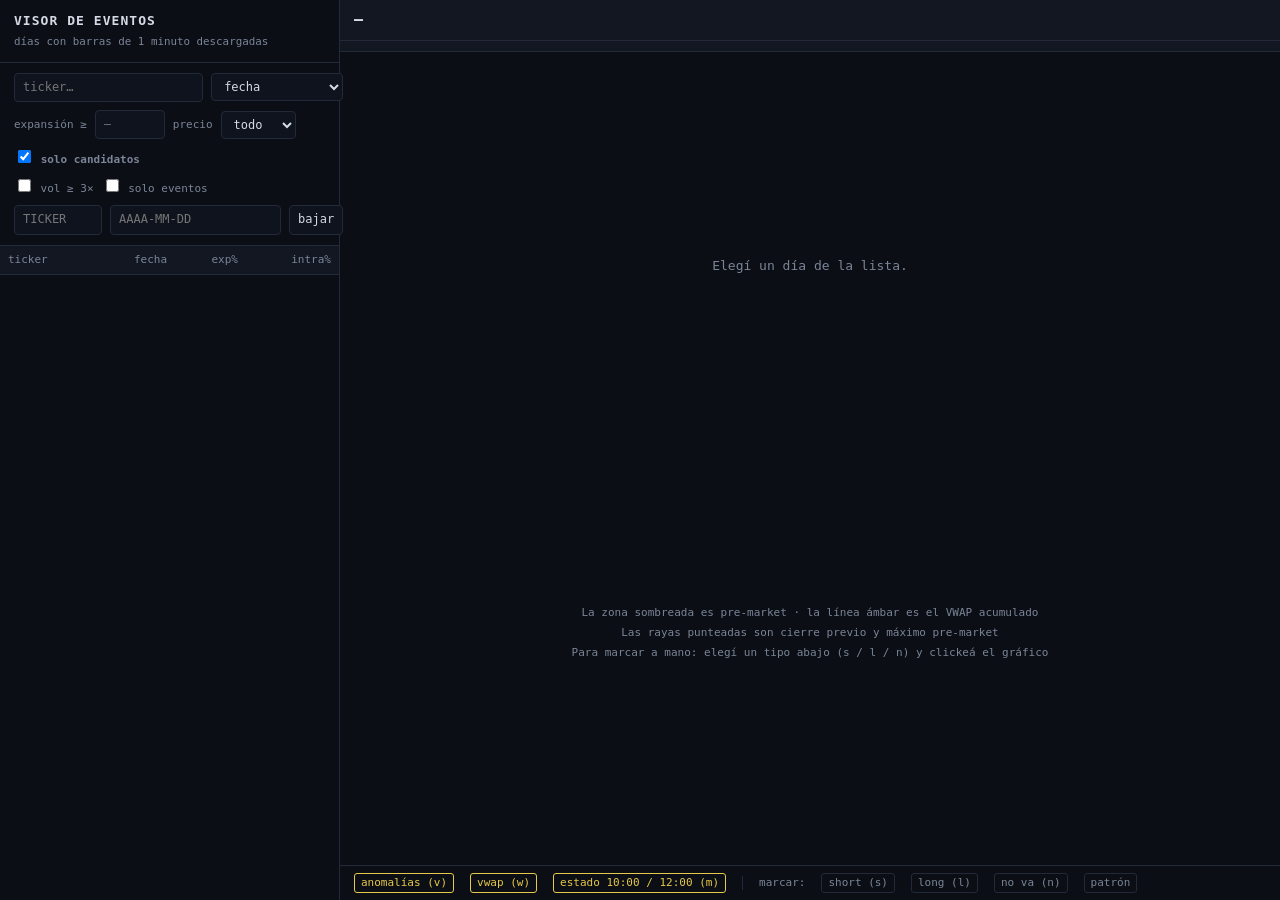
==== smallcaps/visor/static/index.html @ ee085adb "smallcaps: el visor arranca filtrado a candidatos — no ensuciar la muestra Pedido de Agus, y tiene r" ====
<!doctype html>
<html lang="es">
<head>
<meta charset="utf-8">
<meta name="viewport" content="width=device-width, initial-scale=1">
<title>Visor de eventos — small caps</title>
<style>
  :root{
    --bg:#0b0e14; --panel:#121722; --linea:#222938; --texto:#d5dae6;
    --tenue:#7b8598; --verde:#26a69a; --rojo:#ef5350; --ambar:#e6c84a;
    --pre:rgba(40,70,140,.20);
  }
  *{box-sizing:border-box}
  html,body{height:100%;margin:0}
  body{
    background:var(--bg); color:var(--texto);
    font:13px/1.45 ui-monospace,SFMono-Regular,Menlo,Consolas,monospace;
    display:grid; grid-template-columns:340px 1fr; overflow:hidden;
  }

  /* ---- panel izquierdo ---- */
  aside{border-right:1px solid var(--linea);display:flex;flex-direction:column;min-height:0}
  aside header{padding:12px 14px;border-bottom:1px solid var(--linea)}
  aside h1{margin:0;font-size:13px;letter-spacing:.08em;text-transform:uppercase}
  aside h1 small{display:block;color:var(--tenue);letter-spacing:0;text-transform:none;font-weight:400;margin-top:3px}

  .filtros{padding:10px 14px;border-bottom:1px solid var(--linea);display:grid;gap:8px}
  .fila{display:flex;gap:8px;align-items:center}
  input,select,button{
    background:#0e131d;color:var(--texto);border:1px solid var(--linea);
    border-radius:4px;padding:5px 8px;font:inherit;font-size:12px;min-width:0
  }
  input:focus,select:focus{outline:none;border-color:#3d4a63}
  button{cursor:pointer}
  button:hover{border-color:#3d4a63}
  label{color:var(--tenue);font-size:11px;white-space:nowrap}

  .lista{overflow:auto;flex:1;min-height:0}
  .lista table{width:100%;border-collapse:collapse}
  .lista th{
    position:sticky;top:0;background:var(--panel);color:var(--tenue);
    font-weight:400;font-size:11px;text-align:right;padding:6px 8px;
    border-bottom:1px solid var(--linea);cursor:pointer;user-select:none
  }
  .lista th:first-child{text-align:left}
  .lista th.orden{color:var(--texto)}
  .lista td{padding:5px 8px;text-align:right;border-bottom:1px solid #171d29;font-size:12px}
  .lista td:first-child{text-align:left;font-weight:600}
  .lista tr{cursor:pointer}
  .lista tr:hover{background:#161c28}
  .lista tr.sel{background:#1c2434}
  .pos{color:var(--verde)} .neg{color:var(--rojo)} .tenue{color:var(--tenue)}

  /* ---- panel derecho ---- */
  main{display:flex;flex-direction:column;min-width:0;min-height:0}
  .barra{
    display:flex;gap:18px;align-items:center;flex-wrap:wrap;
    padding:9px 14px;border-bottom:1px solid var(--linea);background:var(--panel)
  }
  .barra .tit{font-size:15px;font-weight:700;letter-spacing:.04em}
  .kpi{display:flex;flex-direction:column;line-height:1.25}
  .kpi b{font-size:13px;font-weight:600}
  .kpi span{font-size:10px;color:var(--tenue);text-transform:uppercase;letter-spacing:.05em}
  .sep{width:1px;align-self:stretch;background:var(--linea)}

  .lienzo{position:relative;flex:1;min-height:0}
  #chart{position:absolute;inset:0}
  #sombra{position:absolute;top:0;bottom:0;background:var(--pre);pointer-events:none;display:none}
  #vacio{
    position:absolute;inset:0;display:grid;place-items:center;
    color:var(--tenue);text-align:center;padding:40px;line-height:1.8
  }
  .pie{
    padding:7px 14px;border-top:1px solid var(--linea);color:var(--tenue);
    font-size:11px;display:flex;gap:16px;flex-wrap:wrap;align-items:center
  }
  .pie b{color:var(--texto);font-weight:600}
  .chip{border:1px solid var(--linea);border-radius:3px;padding:1px 6px;cursor:pointer}
  .chip.on{border-color:var(--ambar);color:var(--ambar)}
  .sepv{width:1px;height:14px;background:var(--linea);display:inline-block}
  /* El embudo: cada paso con su estado, para ver dónde se cae un día. */
  .embudo{display:flex;gap:5px;align-items:center;flex-wrap:wrap}
  .paso{
    font-size:10px;padding:1px 6px;border-radius:3px;border:1px solid var(--linea);
    color:var(--tenue);text-transform:uppercase;letter-spacing:.04em
  }
  .paso.si{border-color:var(--verde);color:var(--verde)}
  .paso.no{border-color:var(--rojo);color:var(--rojo);opacity:.75}

  /* Ventana angosta: la lista pasa arriba y el gráfico se queda con el resto.
     Sin esto, con menos de 900px el gráfico queda directamente fuera de pantalla. */
  @media (max-width:900px){
    body{grid-template-columns:1fr;grid-template-rows:auto 1fr}
    aside{border-right:none;border-bottom:1px solid var(--linea);max-height:45vh}
    .barra{gap:12px;font-size:12px}
  }
</style>
</head>
<body>
<aside>
  <header>
    <h1>Visor de eventos
      <small>días con barras de 1 minuto descargadas</small>
    </h1>
  </header>

  <div class="filtros">
    <div class="fila">
      <input id="q" placeholder="ticker…" style="flex:1">
      <select id="orden" title="ordenar por">
        <option value="d">fecha</option>
        <option value="expansion">expansión</option>
        <option value="intradia">intradía</option>
        <option value="ratio_vol">vol vs previo</option>
      </select>
    </div>
    <div class="fila">
      <label>expansión ≥</label>
      <input id="minExp" type="number" value="" placeholder="—" style="width:70px">
      <label>precio</label>
      <select id="banda">
        <option value="">todo</option>
        <option value="0,1">&lt; $1</option>
        <option value="1,3">$1–3</option>
        <option value="3,10">$3–10</option>
        <option value="10,99999">$10+</option>
      </select>
    </div>
    <div class="fila">
      <label title="pasa los 5 filtros de ESTRATEGIA.md: censo, precio, volumen, expansión, fade">
        <input type="checkbox" id="soloCandidatos" checked>
        <b>solo candidatos</b></label>
      <span id="cuenta" class="tenue"></span>
    </div>
    <div class="fila">
      <label><input type="checkbox" id="soloLimpios"> vol ≥ 3×</label>
      <label><input type="checkbox" id="soloEventos"> solo eventos</label>
    </div>
    <div class="fila">
      <input id="nvTicker" placeholder="TICKER" style="width:88px;text-transform:uppercase">
      <input id="nvFecha" placeholder="AAAA-MM-DD" style="flex:1">
      <button id="bajar" title="baja los minutos de ese día (1 llamada a la API)">bajar</button>
    </div>
  </div>

  <div class="lista">
    <table>
      <thead><tr>
        <th data-col="ticker">ticker</th>
        <th data-col="d">fecha</th>
        <th data-col="expansion">exp%</th>
        <th data-col="intradia">intra%</th>
      </tr></thead>
      <tbody id="filas"></tbody>
    </table>
  </div>
</aside>

<main>
  <div class="barra" id="barra">
    <div class="tit" id="tit">—</div>
  </div>
  <div class="barra" id="embudo" style="padding:5px 14px;gap:10px"></div>
  <div class="lienzo">
    <div id="chart"></div>
    <div id="sombra"></div>
    <div id="vacio">
      Elegí un día de la lista.<br>
      <span style="font-size:11px">
        La zona sombreada es pre-market · la línea ámbar es el VWAP acumulado<br>
        Las rayas punteadas son cierre previo y máximo pre-market<br>
        Para marcar a mano: elegí un tipo abajo (s / l / n) y clickeá el gráfico
      </span>
    </div>
  </div>
  <div class="pie" id="pie">
    <span class="chip on" id="tgAnom">anomalías (v)</span>
    <span class="chip on" id="tgVwap">vwap (w)</span>
    <span class="chip on" id="tgMarcas">estado 10:00 / 12:00 (m)</span>
    <span class="sepv"></span>
    <span class="tenue">marcar:</span>
    <span class="chip" data-tipo="entrada_short">short (s)</span>
    <span class="chip" data-tipo="entrada_long">long (l)</span>
    <span class="chip" data-tipo="no_va">no va (n)</span>
    <span class="chip" data-tipo="patron">patrón</span>
    <span id="etiquetas" class="tenue"></span>
    <span id="detalle"></span>
  </div>
</main>

<script src="/static/lightweight-charts.js"></script>
<script src="/static/app.js"></script>
</body>
</html>
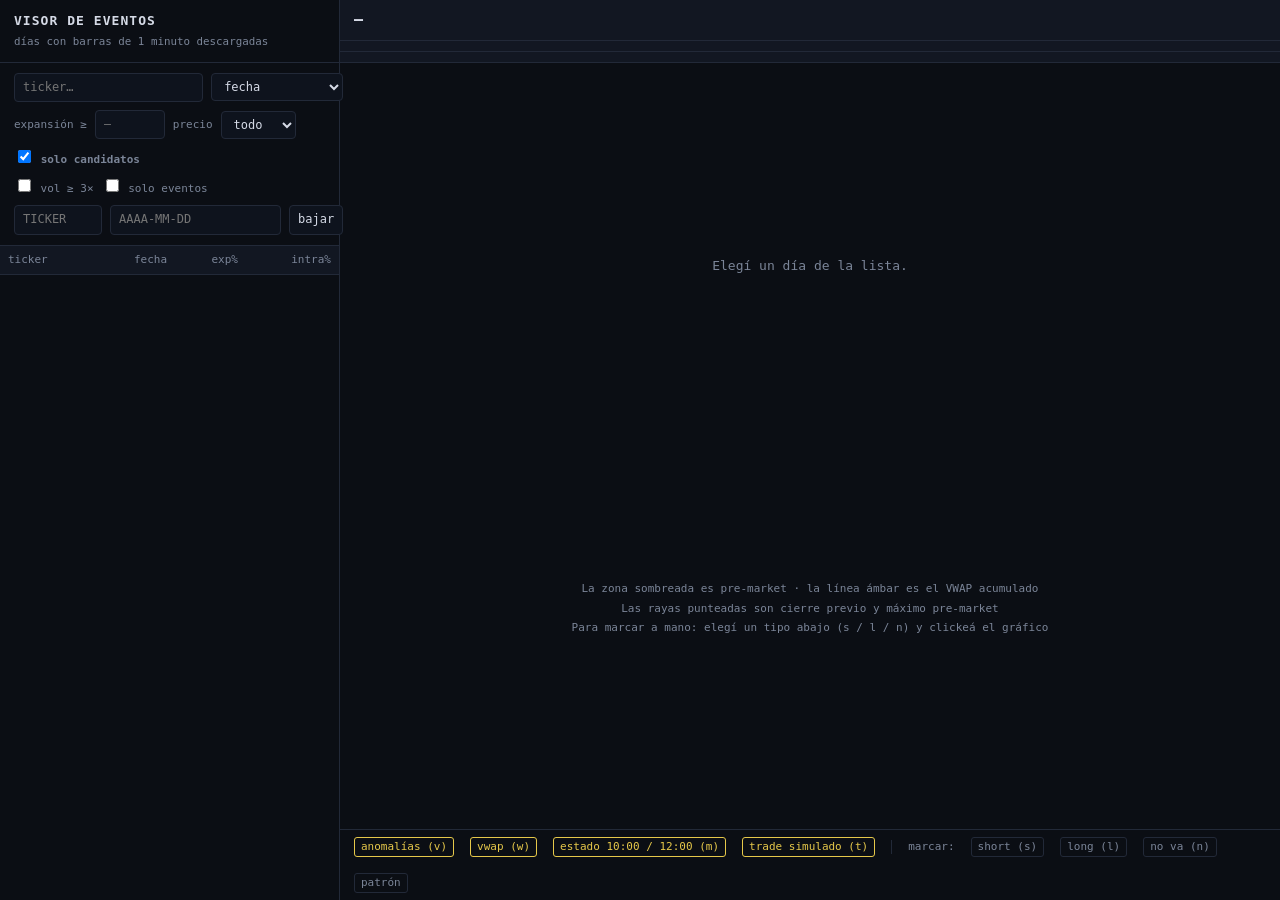
==== commit d56e5089: "smallcaps: el trade dibujado sobre las velas — y el bug que eso destapo Pedido de Agus: ver como se " ====
--- a/smallcaps/visor/static/index.html
+++ b/smallcaps/visor/static/index.html
@@ -86,6 +86,8 @@
   }
   .paso.si{border-color:var(--verde);color:var(--verde)}
   .paso.no{border-color:var(--rojo);color:var(--rojo);opacity:.75}
+  .paso.pos{border-color:var(--verde);color:var(--verde)}
+  .paso.neg{border-color:var(--rojo);color:var(--rojo)}
 
   /* Ventana angosta: la lista pasa arriba y el gráfico se queda con el resto.
      Sin esto, con menos de 900px el gráfico queda directamente fuera de pantalla. */
@@ -161,6 +163,7 @@
     <div class="tit" id="tit">—</div>
   </div>
   <div class="barra" id="embudo" style="padding:5px 14px;gap:10px"></div>
+  <div class="barra embudo" id="trade" style="padding:5px 14px;gap:6px"></div>
   <div class="lienzo">
     <div id="chart"></div>
     <div id="sombra"></div>
@@ -177,6 +180,7 @@
     <span class="chip on" id="tgAnom">anomalías (v)</span>
     <span class="chip on" id="tgVwap">vwap (w)</span>
     <span class="chip on" id="tgMarcas">estado 10:00 / 12:00 (m)</span>
+    <span class="chip on" id="tgTrade">trade simulado (t)</span>
     <span class="sepv"></span>
     <span class="tenue">marcar:</span>
     <span class="chip" data-tipo="entrada_short">short (s)</span>
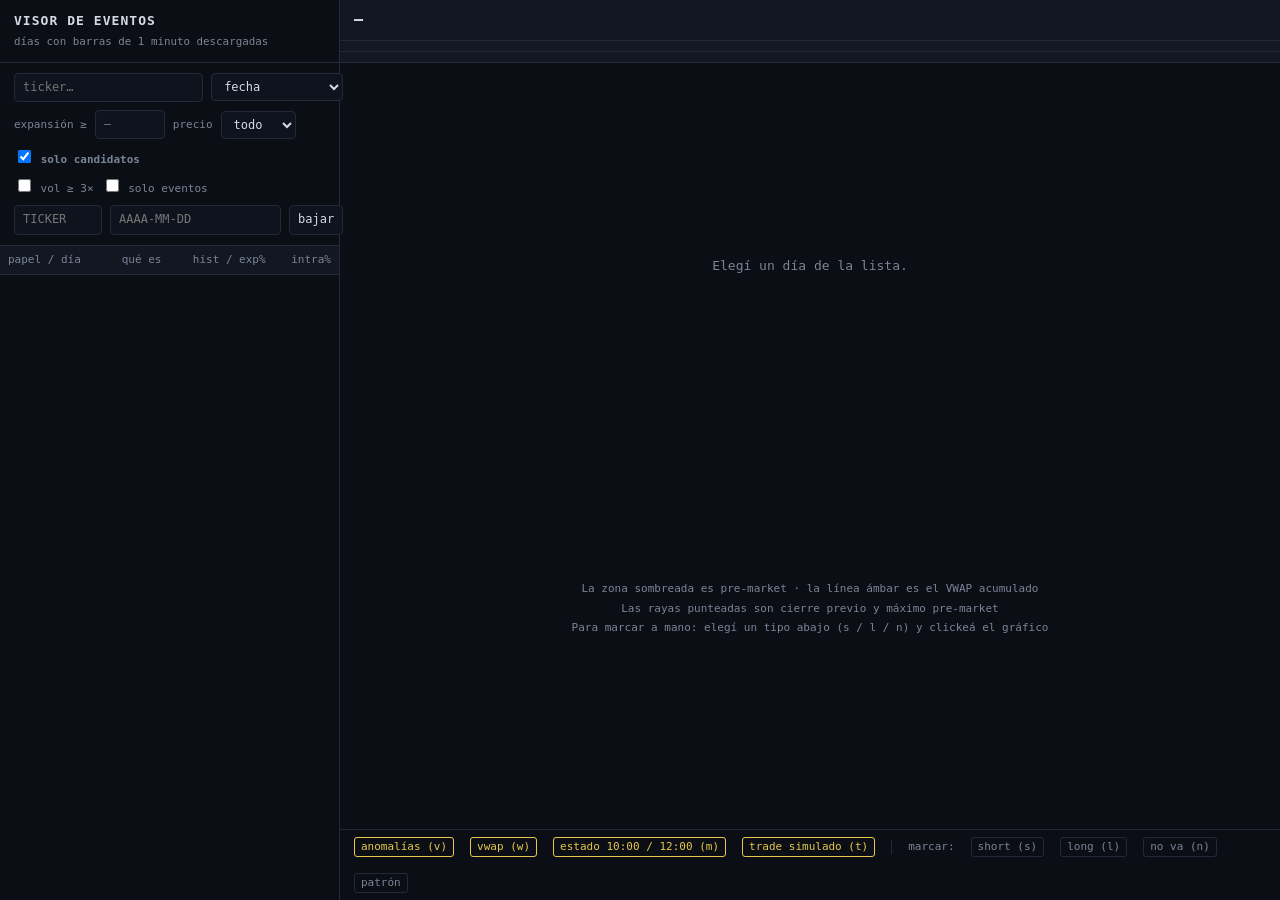
==== commit d10f1b5b: "smallcaps: el panel agrupa por papel — el activo es la unidad, los dias van adentro Propuesta de Agu" ====
--- a/smallcaps/visor/static/index.html
+++ b/smallcaps/visor/static/index.html
@@ -49,6 +49,18 @@
   .lista tr{cursor:pointer}
   .lista tr:hover{background:#161c28}
   .lista tr.sel{background:#1c2434}
+  /* El papel es la unidad; los días son lo que le pasó adentro. */
+  .lista tr.grupo td{background:#141a26;font-weight:700;border-top:1px solid var(--linea)}
+  .lista tr.grupo:hover td{background:#1a2130}
+  .lista tr.dia td:first-child{padding-left:22px;font-weight:400;color:var(--tenue)}
+  .flecha{display:inline-block;width:10px;color:var(--tenue)}
+  .tag{font-size:9px;border:1px solid var(--linea);border-radius:3px;padding:0 4px;color:var(--tenue)}
+  .tag.ev{opacity:.6}
+  .lista tr.dia .tag:not(.ev){border-color:var(--verde);color:var(--verde)}
+  .marca{color:var(--ambar);font-size:10px}
+  /* Los vecinos se ven, pero atenuados: son contexto, no candidatos. */
+  .lista tr.dia.vecino td{opacity:.42}
+  .lista tr.dia.vecino:hover td{opacity:.85}
   .pos{color:var(--verde)} .neg{color:var(--rojo)} .tenue{color:var(--tenue)}
 
   /* ---- panel derecho ---- */
@@ -148,9 +160,9 @@
   <div class="lista">
     <table>
       <thead><tr>
-        <th data-col="ticker">ticker</th>
-        <th data-col="d">fecha</th>
-        <th data-col="expansion">exp%</th>
+        <th data-col="ticker">papel / día</th>
+        <th data-col="expansion">qué es</th>
+        <th data-col="d">hist / exp%</th>
         <th data-col="intradia">intra%</th>
       </tr></thead>
       <tbody id="filas"></tbody>
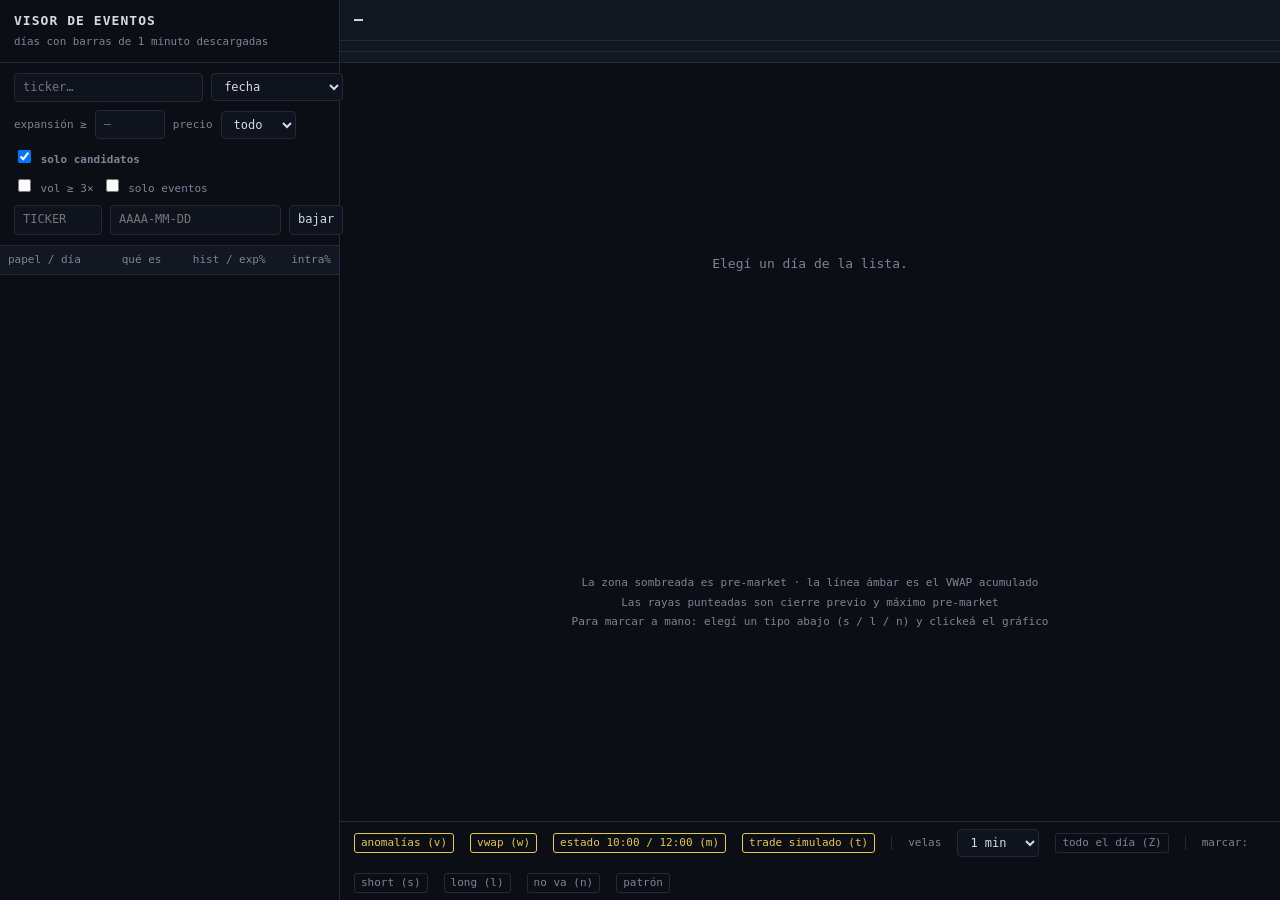
==== commit 6779139b: "smallcaps: encuadre automatico + selector de temporalidad en el visor Dos pedidos de Agus.  ENCUADRE" ====
--- a/smallcaps/visor/static/index.html
+++ b/smallcaps/visor/static/index.html
@@ -194,6 +194,15 @@
     <span class="chip on" id="tgMarcas">estado 10:00 / 12:00 (m)</span>
     <span class="chip on" id="tgTrade">trade simulado (t)</span>
     <span class="sepv"></span>
+    <label>velas</label>
+    <select id="tf" title="las barras base son de 1 minuto; el resto se compone acá">
+      <option value="1">1 min</option>
+      <option value="2">2 min</option>
+      <option value="5">5 min</option>
+      <option value="15">15 min</option>
+    </select>
+    <span class="chip" id="verTodo" title="04:00 a 20:00">todo el día (Z)</span>
+    <span class="sepv"></span>
     <span class="tenue">marcar:</span>
     <span class="chip" data-tipo="entrada_short">short (s)</span>
     <span class="chip" data-tipo="entrada_long">long (l)</span>
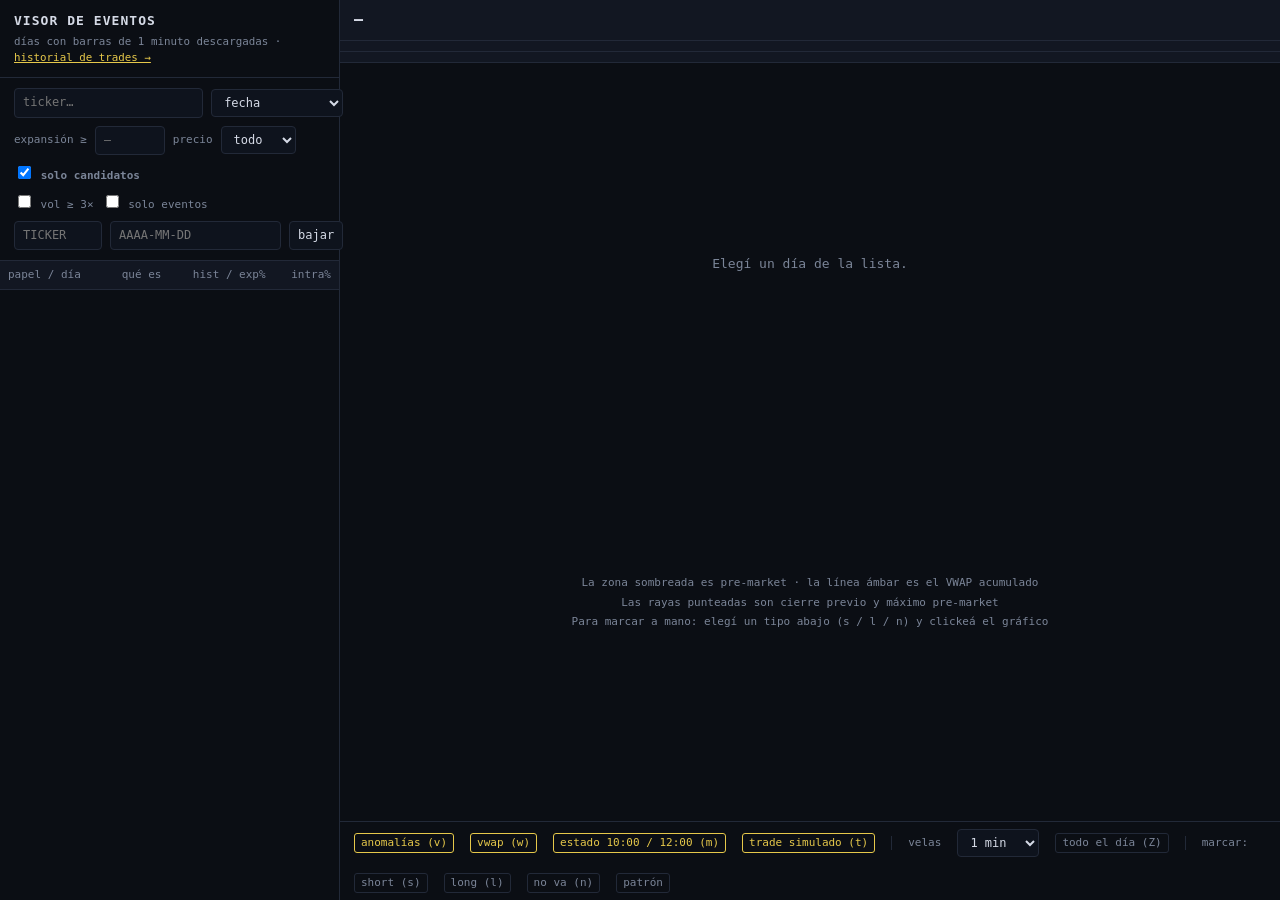
==== commit 774b7a54: "smallcaps: historial de trades navegable + las variantes de salida, medidas Dos pedidos de Agus.  A." ====
--- a/smallcaps/visor/static/index.html
+++ b/smallcaps/visor/static/index.html
@@ -100,6 +100,9 @@
   .paso.no{border-color:var(--rojo);color:var(--rojo);opacity:.75}
   .paso.pos{border-color:var(--verde);color:var(--verde)}
   .paso.neg{border-color:var(--rojo);color:var(--rojo)}
+  .paso.saltar{cursor:pointer}
+  .paso.saltar:hover{border-color:var(--ambar);color:var(--ambar)}
+  .lista tr.grupo td{cursor:pointer}
 
   /* Ventana angosta: la lista pasa arriba y el gráfico se queda con el resto.
      Sin esto, con menos de 900px el gráfico queda directamente fuera de pantalla. */
@@ -114,7 +117,8 @@
 <aside>
   <header>
     <h1>Visor de eventos
-      <small>días con barras de 1 minuto descargadas</small>
+      <small>días con barras de 1 minuto descargadas ·
+        <a href="/historial" style="color:var(--ambar)">historial de trades →</a></small>
     </h1>
   </header>
 
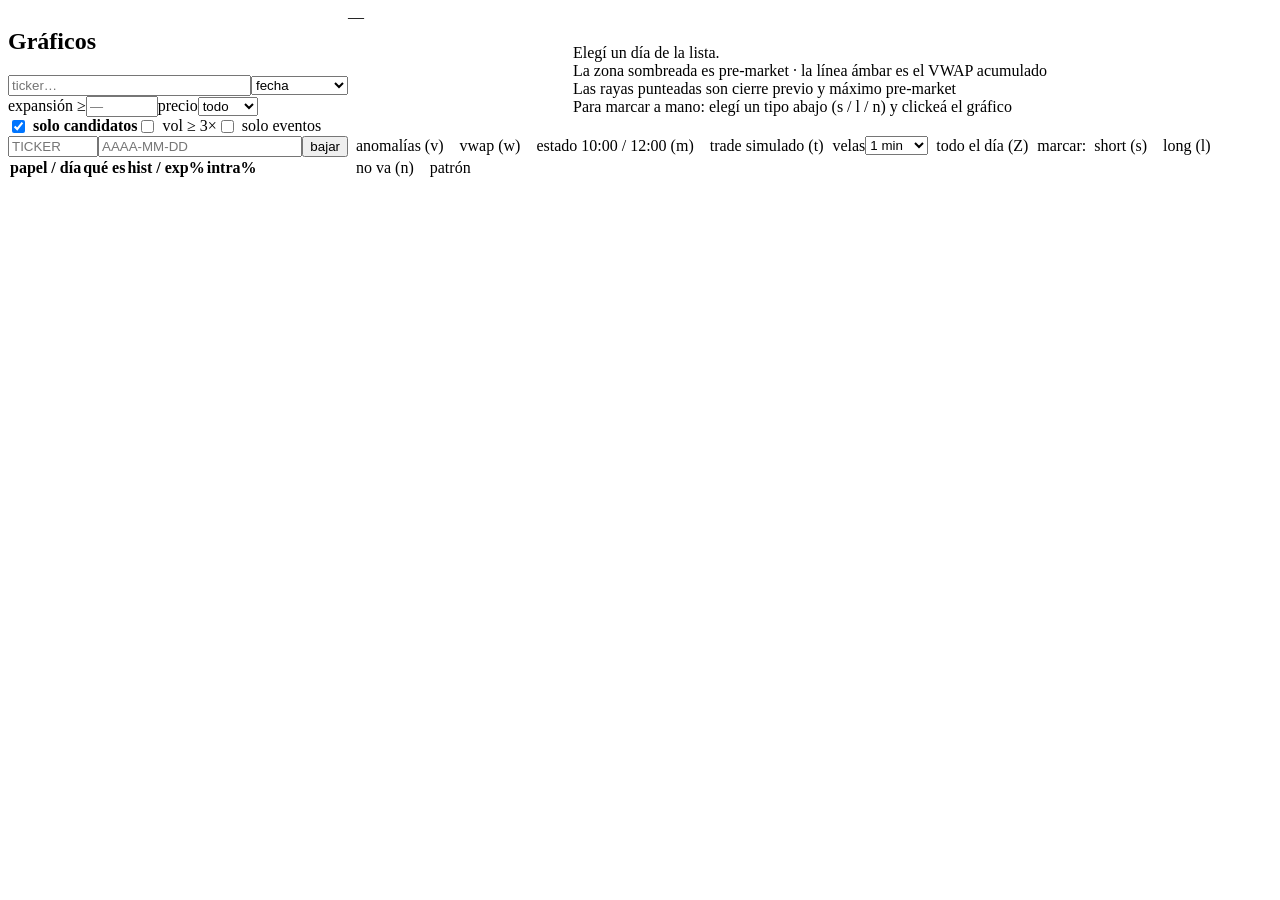
==== commit f7d6a980: "smallcaps: la sesion en vivo con graficos, y el huso horario que iba a romper en noviembre El puente" ====
--- a/smallcaps/visor/static/index.html
+++ b/smallcaps/visor/static/index.html
@@ -3,124 +3,131 @@
 <head>
 <meta charset="utf-8">
 <meta name="viewport" content="width=device-width, initial-scale=1">
-<title>Visor de eventos — small caps</title>
+<title>Gráficos · small caps</title>
+<link rel="stylesheet" href="/static/base.css">
 <style>
-  :root{
-    --bg:#0b0e14; --panel:#121722; --linea:#222938; --texto:#d5dae6;
-    --tenue:#7b8598; --verde:#26a69a; --rojo:#ef5350; --ambar:#e6c84a;
-    --pre:rgba(40,70,140,.20);
-  }
-  *{box-sizing:border-box}
-  html,body{height:100%;margin:0}
-  body{
-    background:var(--bg); color:var(--texto);
-    font:13px/1.45 ui-monospace,SFMono-Regular,Menlo,Consolas,monospace;
-    display:grid; grid-template-columns:340px 1fr; overflow:hidden;
-  }
-
-  /* ---- panel izquierdo ---- */
-  aside{border-right:1px solid var(--linea);display:flex;flex-direction:column;min-height:0}
-  aside header{padding:12px 14px;border-bottom:1px solid var(--linea)}
-  aside h1{margin:0;font-size:13px;letter-spacing:.08em;text-transform:uppercase}
-  aside h1 small{display:block;color:var(--tenue);letter-spacing:0;text-transform:none;font-weight:400;margin-top:3px}
-
-  .filtros{padding:10px 14px;border-bottom:1px solid var(--linea);display:grid;gap:8px}
-  .fila{display:flex;gap:8px;align-items:center}
-  input,select,button{
-    background:#0e131d;color:var(--texto);border:1px solid var(--linea);
-    border-radius:4px;padding:5px 8px;font:inherit;font-size:12px;min-width:0
-  }
-  input:focus,select:focus{outline:none;border-color:#3d4a63}
-  button{cursor:pointer}
-  button:hover{border-color:#3d4a63}
-  label{color:var(--tenue);font-size:11px;white-space:nowrap}
+  /* Sistema, tokens y primitivos: base.css. Aca solo lo propio de esta vista —
+     la lista de papeles a la izquierda y el lienzo del grafico a la derecha. */
+
+  body{display:grid;grid-template-columns:340px 1fr;overflow:hidden}
+
+  /* ------------------------------------------------- columna de la izquierda */
+  aside{
+    border-right:1px solid var(--linea-2);
+    display:flex;flex-direction:column;min-height:0;min-width:0;
+  }
+  .filtros{padding:var(--e3) var(--e4);display:grid;gap:var(--e2)}
+  .fila{display:flex;gap:var(--e2);align-items:center}
+  .fila label{display:flex;align-items:center;gap:5px}
 
   .lista{overflow:auto;flex:1;min-height:0}
-  .lista table{width:100%;border-collapse:collapse}
-  .lista th{
-    position:sticky;top:0;background:var(--panel);color:var(--tenue);
-    font-weight:400;font-size:11px;text-align:right;padding:6px 8px;
-    border-bottom:1px solid var(--linea);cursor:pointer;user-select:none
-  }
-  .lista th:first-child{text-align:left}
-  .lista th.orden{color:var(--texto)}
-  .lista td{padding:5px 8px;text-align:right;border-bottom:1px solid #171d29;font-size:12px}
-  .lista td:first-child{text-align:left;font-weight:600}
+  /* Cuatro columnas en 340px: el padding de tabla del sistema (12px) las
+     desborda, asi que aca baja a 8. Y la columna "que es" tiene que poder
+     cortar renglon — con `nowrap` heredado la tabla no entra. */
+  .lista th{padding:var(--e2) var(--e2) 6px;background:var(--fondo)}
+  .lista td{padding:4px var(--e2);white-space:normal}
+  /* La fecha no se parte; la unica que puede cortar renglon es "que es". */
+  .lista td:first-child,.lista td:nth-child(3),
+  .lista td:nth-child(4){white-space:nowrap}
+  .lista td:first-child{font-weight:600}
   .lista tr{cursor:pointer}
-  .lista tr:hover{background:#161c28}
-  .lista tr.sel{background:#1c2434}
-  /* El papel es la unidad; los días son lo que le pasó adentro. */
-  .lista tr.grupo td{background:#141a26;font-weight:700;border-top:1px solid var(--linea)}
-  .lista tr.grupo:hover td{background:#1a2130}
-  .lista tr.dia td:first-child{padding-left:22px;font-weight:400;color:var(--tenue)}
-  .flecha{display:inline-block;width:10px;color:var(--tenue)}
-  .tag{font-size:9px;border:1px solid var(--linea);border-radius:3px;padding:0 4px;color:var(--tenue)}
-  .tag.ev{opacity:.6}
-  .lista tr.dia .tag:not(.ev){border-color:var(--verde);color:var(--verde)}
-  .marca{color:var(--ambar);font-size:10px}
+  .lista tr.sel td{background:var(--fondo-4)}
+
+  /* El papel es la unidad; los dias son lo que le paso adentro. El grupo se
+     distingue por PESO y por una linea arriba, no por un fondo distinto: el
+     fondo lo necesitamos libre para marcar el seleccionado. */
+  .lista tr.grupo td{
+    font-weight:700;color:var(--texto);border-top:1px solid var(--linea-2);
+    border-bottom-color:transparent;cursor:pointer;
+  }
+  .lista tr.dia td:first-child{padding-left:var(--e5);font-weight:400;color:var(--texto-2)}
+  .flecha{display:inline-block;width:11px;color:var(--texto-3)}
+  .tag{
+    font:var(--t0) var(--fuente);color:var(--texto-3);
+    background:var(--fondo-3);border-radius:3px;padding:0 4px;
+  }
+  .tag.ev{background:transparent;opacity:.7}
+  .lista tr.dia .tag:not(.ev){background:transparent;color:var(--pos)}
+  .marca{color:var(--ambar);font-size:var(--t0)}
   /* Los vecinos se ven, pero atenuados: son contexto, no candidatos. */
-  .lista tr.dia.vecino td{opacity:.42}
-  .lista tr.dia.vecino:hover td{opacity:.85}
-  .pos{color:var(--verde)} .neg{color:var(--rojo)} .tenue{color:var(--tenue)}
-
-  /* ---- panel derecho ---- */
+  .lista tr.dia.vecino td{opacity:.4}
+  .lista tr.dia.vecino:hover td{opacity:.9}
+
+  /* --------------------------------------------------- columna de la derecha */
   main{display:flex;flex-direction:column;min-width:0;min-height:0}
+
+  /* La barra de fichas del papel. Sin fondo propio: es la misma hoja, separada
+     del grafico por una linea y por aire. */
   .barra{
-    display:flex;gap:18px;align-items:center;flex-wrap:wrap;
-    padding:9px 14px;border-bottom:1px solid var(--linea);background:var(--panel)
-  }
-  .barra .tit{font-size:15px;font-weight:700;letter-spacing:.04em}
-  .kpi{display:flex;flex-direction:column;line-height:1.25}
-  .kpi b{font-size:13px;font-weight:600}
-  .kpi span{font-size:10px;color:var(--tenue);text-transform:uppercase;letter-spacing:.05em}
-  .sep{width:1px;align-self:stretch;background:var(--linea)}
+    display:flex;gap:var(--e5);align-items:center;flex-wrap:wrap;
+    padding:var(--e2) var(--e5);border-bottom:1px solid var(--linea-2);
+  }
+  .barra .tit{
+    font:600 var(--t4)/1.2 var(--fuente);letter-spacing:-.01em;
+    display:flex;align-items:baseline;gap:var(--e2);
+  }
+  .barra .tit .tenue{font:var(--t2) var(--fuente-num)}
+  #embudo,#trade{gap:var(--e2);padding:6px var(--e5)}
+  /* Sin dia elegido estas dos barras estan vacias: que no dejen dos rayas
+     sueltas colgando abajo del titulo. */
+  .barra:empty{display:none}
 
   .lienzo{position:relative;flex:1;min-height:0}
   #chart{position:absolute;inset:0}
-  #sombra{position:absolute;top:0;bottom:0;background:var(--pre);pointer-events:none;display:none}
-  #vacio{
-    position:absolute;inset:0;display:grid;place-items:center;
-    color:var(--tenue);text-align:center;padding:40px;line-height:1.8
-  }
-  .pie{
-    padding:7px 14px;border-top:1px solid var(--linea);color:var(--tenue);
-    font-size:11px;display:flex;gap:16px;flex-wrap:wrap;align-items:center
-  }
-  .pie b{color:var(--texto);font-weight:600}
-  .chip{border:1px solid var(--linea);border-radius:3px;padding:1px 6px;cursor:pointer}
-  .chip.on{border-color:var(--ambar);color:var(--ambar)}
-  .sepv{width:1px;height:14px;background:var(--linea);display:inline-block}
-  /* El embudo: cada paso con su estado, para ver dónde se cae un día. */
+  #sombra{position:absolute;top:0;bottom:0;background:var(--pre);
+          pointer-events:none;display:none}
+  /* z-index: sin esto el lienzo de lightweight-charts tapa el cartel y la
+     pantalla inicial queda en negro sin explicar que hay que elegir un dia. */
+  #vacio{position:absolute;inset:0;display:grid;place-items:center;z-index:2}
+
+  /* El embudo: cada paso con su estado, para ver donde se cae un dia.
+     Los pasos son la unica excepcion a "sin bordes": el borde ES el dato
+     (verde paso, rojo no paso), asi que no es cromo. */
   .embudo{display:flex;gap:5px;align-items:center;flex-wrap:wrap}
   .paso{
-    font-size:10px;padding:1px 6px;border-radius:3px;border:1px solid var(--linea);
-    color:var(--tenue);text-transform:uppercase;letter-spacing:.04em
-  }
-  .paso.si{border-color:var(--verde);color:var(--verde)}
-  .paso.no{border-color:var(--rojo);color:var(--rojo);opacity:.75}
-  .paso.pos{border-color:var(--verde);color:var(--verde)}
-  .paso.neg{border-color:var(--rojo);color:var(--rojo)}
-  .paso.saltar{cursor:pointer}
+    font:var(--t0)/1.7 var(--fuente);padding:1px 7px;border-radius:3px;
+    border:1px solid var(--linea-2);color:var(--texto-2);
+    text-transform:uppercase;letter-spacing:.04em;
+  }
+  .paso.si,.paso.pos{border-color:var(--pos);color:var(--pos)}
+  .paso.no{border-color:var(--neg);color:var(--neg);opacity:.7}
+  .paso.neg{border-color:var(--neg);color:var(--neg)}
+  .paso.saltar{cursor:pointer;transition:border-color .12s ease,color .12s ease}
   .paso.saltar:hover{border-color:var(--ambar);color:var(--ambar)}
-  .lista tr.grupo td{cursor:pointer}
-
-  /* Ventana angosta: la lista pasa arriba y el gráfico se queda con el resto.
-     Sin esto, con menos de 900px el gráfico queda directamente fuera de pantalla. */
+
+  /* ---------------------------------------------------------------- el pie */
+  .pie{
+    padding:var(--e2) var(--e5);border-top:1px solid var(--linea-2);
+    color:var(--texto-2);font-size:var(--t1);
+    display:flex;gap:var(--e3);flex-wrap:wrap;align-items:center;
+  }
+  .pie b{color:var(--texto);font-weight:600}
+  /* Los chips son interruptores: apagado = solo texto, prendido = fondo suave.
+     Antes cada uno tenia su borde y la fila parecia una botonera de aeropuerto. */
+  .chip{
+    padding:2px 8px;border-radius:var(--radio);cursor:pointer;color:var(--texto-3);
+    transition:background .12s ease,color .12s ease;
+  }
+  .chip:hover{background:var(--fondo-3);color:var(--texto)}
+  .chip.on{background:var(--fondo-3);color:var(--texto)}
+  .chip[data-tipo].on{color:var(--ambar)}
+  .sepv{width:1px;height:14px;background:var(--linea-2);display:inline-block}
+
+  /* Ventana angosta: la lista pasa arriba y el grafico se queda con el resto. */
   @media (max-width:900px){
     body{grid-template-columns:1fr;grid-template-rows:auto 1fr}
-    aside{border-right:none;border-bottom:1px solid var(--linea);max-height:45vh}
-    .barra{gap:12px;font-size:12px}
+    aside{border-right:none;border-bottom:1px solid var(--linea-2);max-height:45vh}
+    .barra{gap:var(--e3);padding-left:var(--e3);padding-right:var(--e3)}
+    .pie,.filtros{padding-left:var(--e3);padding-right:var(--e3)}
   }
 </style>
 </head>
 <body>
 <aside>
-  <header>
-    <h1>Visor de eventos
-      <small>días con barras de 1 minuto descargadas ·
-        <a href="/historial" style="color:var(--ambar)">historial de trades →</a></small>
-    </h1>
-  </header>
+  <div class="tope">
+    <h1>Gráficos</h1>
+    <span class="tenue der" id="cuenta" style="font-size:var(--t1)"></span>
+  </div>
 
   <div class="filtros">
     <div class="fila">
@@ -134,7 +141,7 @@
     </div>
     <div class="fila">
       <label>expansión ≥</label>
-      <input id="minExp" type="number" value="" placeholder="—" style="width:70px">
+      <input id="minExp" type="number" value="" placeholder="—" style="width:64px">
       <label>precio</label>
       <select id="banda">
         <option value="">todo</option>
@@ -147,15 +154,12 @@
     <div class="fila">
       <label title="pasa los 5 filtros de ESTRATEGIA.md: censo, precio, volumen, expansión, fade">
         <input type="checkbox" id="soloCandidatos" checked>
-        <b>solo candidatos</b></label>
-      <span id="cuenta" class="tenue"></span>
-    </div>
-    <div class="fila">
+        <b style="color:var(--texto)">solo candidatos</b></label>
       <label><input type="checkbox" id="soloLimpios"> vol ≥ 3×</label>
       <label><input type="checkbox" id="soloEventos"> solo eventos</label>
     </div>
     <div class="fila">
-      <input id="nvTicker" placeholder="TICKER" style="width:88px;text-transform:uppercase">
+      <input id="nvTicker" placeholder="TICKER" style="width:82px;text-transform:uppercase">
       <input id="nvFecha" placeholder="AAAA-MM-DD" style="flex:1">
       <button id="bajar" title="baja los minutos de ese día (1 llamada a la API)">bajar</button>
     </div>
@@ -178,18 +182,20 @@
   <div class="barra" id="barra">
     <div class="tit" id="tit">—</div>
   </div>
-  <div class="barra" id="embudo" style="padding:5px 14px;gap:10px"></div>
-  <div class="barra embudo" id="trade" style="padding:5px 14px;gap:6px"></div>
+  <div class="barra" id="embudo"></div>
+  <div class="barra embudo" id="trade"></div>
   <div class="lienzo">
     <div id="chart"></div>
     <div id="sombra"></div>
-    <div id="vacio">
-      Elegí un día de la lista.<br>
-      <span style="font-size:11px">
-        La zona sombreada es pre-market · la línea ámbar es el VWAP acumulado<br>
-        Las rayas punteadas son cierre previo y máximo pre-market<br>
-        Para marcar a mano: elegí un tipo abajo (s / l / n) y clickeá el gráfico
-      </span>
+    <div class="vacio" id="vacio">
+      <div>
+        Elegí un día de la lista.<br>
+        <span style="font-size:var(--t1)">
+          La zona sombreada es pre-market · la línea ámbar es el VWAP acumulado<br>
+          Las rayas punteadas son cierre previo y máximo pre-market<br>
+          Para marcar a mano: elegí un tipo abajo (s / l / n) y clickeá el gráfico
+        </span>
+      </div>
     </div>
   </div>
   <div class="pie" id="pie">
@@ -217,6 +223,7 @@
   </div>
 </main>
 
+<script src="/static/chrome.js"></script>
 <script src="/static/lightweight-charts.js"></script>
 <script src="/static/app.js"></script>
 </body>
